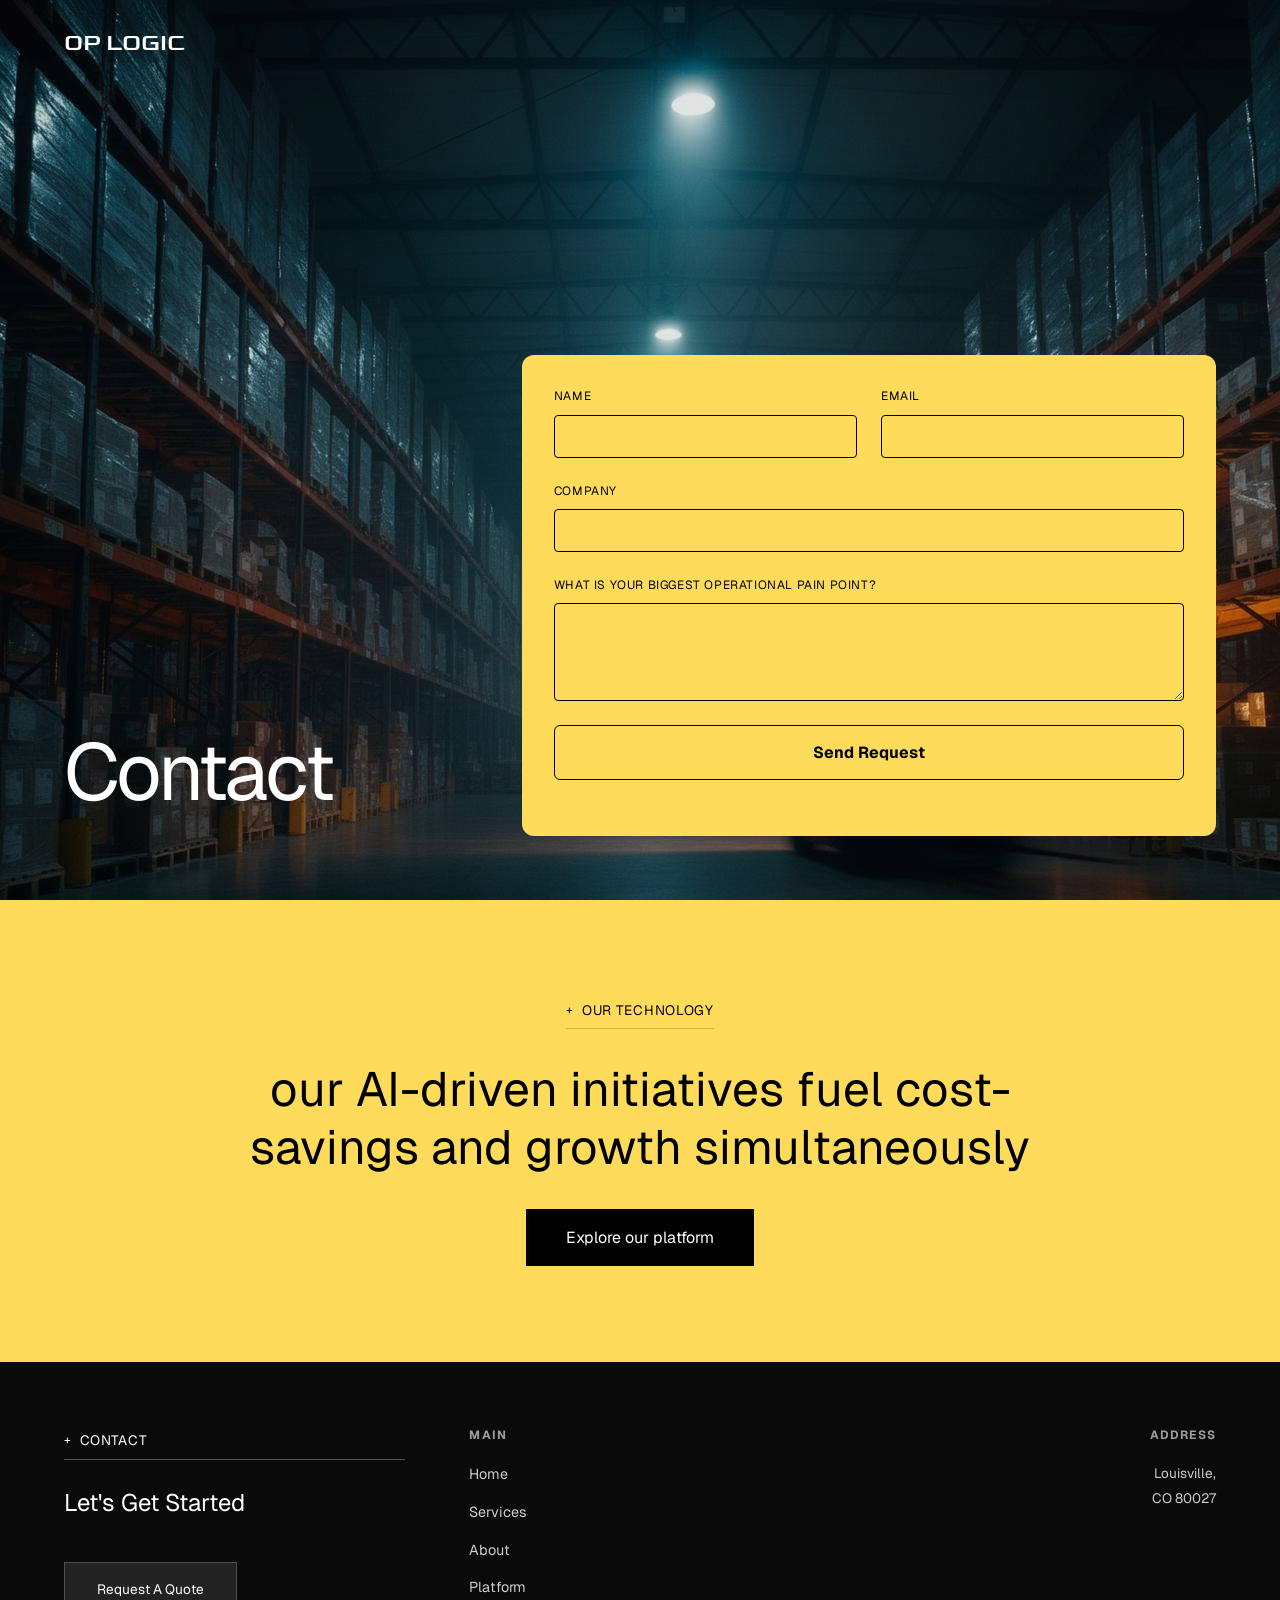
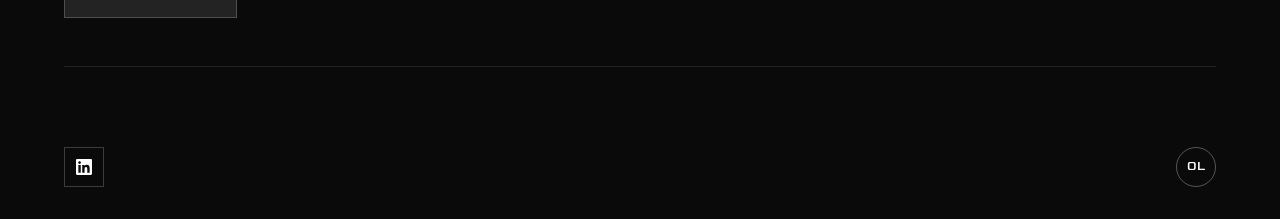
==== contact.html @ 6a171f91 "freight theme" ====
<!DOCTYPE html>
<html lang="en">

<head>
  <meta charset="UTF-8">
  <meta name="viewport" content="width=device-width, initial-scale=1.0">
  <title>Op Logic - Logistics Solutions</title>

  <!-- Google Fonts -->
  <link rel="preconnect" href="https://fonts.googleapis.com">
  <link rel="preconnect" href="https://fonts.gstatic.com" crossorigin>
  <link
    href="https://fonts.googleapis.com/css2?family=Geist:wght@300;400;500;600;700;800;900&family=Fragment+Mono:wght@400;700&family=Goldman:wght@400;700&display=swap"
    rel="stylesheet">
  <link rel="stylesheet" href="assets/style.css">

</head>

<body id="contact">

  <!-- HEADER -->
  <header class="header" id="header">
    <div class="header-inner">
      <a href="index.html" class="header-logo">OP LOGIC</a>

      <p>&nbsp;</p>
    </div>
  </header>

  <!-- HERO SECTION -->
  <section class="hero" id="hero">
    <div class="hero-bg parallax-bg"></div>
    <div class="hero-overlay"></div>
    <div class="hero-content">
      <style>
        .hero-content-all {
          display: flex;
          gap: 2rem;
          position: relative;
          place-items: flex-end;
          margin-top: 4rem;
          flex: auto;
        }
        #contact .hero h1 {
            flex: auto;
        }
        .hero-content-right {
          flex: auto;
        }

        .btn-gtw {
          background-color: var(--color-accent);
          color: var(--color-dark);
          border: 1px solid var(--color-dark);


          border-radius: 6px;
          font-weight: bold;
        }
        .btn-gtw:hover {
          background-color: var(--color-dark);
          color: var(--color-accent);
        }

        @media (max-width: 992px) {
          .hero {
            padding: 4rem 0 2rem;
          }
          .hero-content {
            padding: 0 1rem;
          }
          .hero-content-all {
            flex-direction: column;
            gap: 0;
            place-items: flex-start;
          }

          .hero-content-right {
            padding-left: 0;
          }
        }
      </style>
      <div class="hero-content-all">
        <h1>Contact</h1>
        <div class="hero-content-right">
          <form class="clarity-form" action="https://submit-form.com/fIvCUzr8T" method="POST">
            <div class="form-row">
              <div class="form-group">
                <label for="cf-name">Name</label>
                <input type="text" id="cf-name" name="name" required>
              </div>
              <div class="form-group">
                <label for="cf-email">Email</label>
                <input type="email" id="cf-email" name="email" required>
              </div>
            </div>
            <div class="form-group">
              <label for="cf-company">Company</label>
              <input type="text" id="cf-company" name="company">
            </div>
            <div class="form-group">
              <label for="cf-message">What is your biggest operational pain point?</label>
              <textarea id="cf-message" name="message" rows="4"></textarea>
            </div>
            <div class="form-group">
              <button type="submit" class="btn btn-gtw form-submit">Send Request</button>
            </div>
          </form>
        </div>
      </div>
    </div>
  </section>

  <!-- OUR TECHNOLOGY SECTION -->
  <section class="technology" id="technology">
    <div class="container">
      <span class="breadcrumb breadcrumb-dark">Our Technology</span>
      <h2>our AI-driven initiatives fuel cost-savings and growth simultaneously
      </h2>
      <a href="#" class="btn btn-tech">Explore our platform</a>
    </div>
  </section>

  <!-- FOOTER -->
  <footer class="footer" id="contact">
    <div class="footer-inner">
      <div class="footer-top">
        <div class="footer-section">
          <span class="breadcrumb">Contact</span>
          <h4>Let's Get Started</h4>
          <div class="footer-cta">
            <a href="#quote" class="btn">Request A Quote</a>
          </div>
        </div>

        <div class="footer-section footer-menu">
          <div style="display: flex; gap: 4rem;">
            <div>
              <h5>Main</h5>
              <ul>
                <li><a href="#hero">Home</a></li>
                <li><a href="#what-we-do">Services</a></li>
                <li><a href="#">About</a></li>
                <li><a href="#technology">Platform</a></li>
              </ul>
            </div>
          </div>
        </div>

        <div class="footer-section footer-address">
          <h5>Address</h5>
          <p>
            Louisville,<br>
            CO 80027
          </p>
        </div>
      </div>

      <div class="footer-bottom">
        <div class="footer-social">
          <a href="https://www.linkedin.com/company/oplogic-limited/"
            class="social-link" aria-label="LinkedIn">
            <svg width="16" height="16" viewBox="0 0 24 24" fill="currentColor">
              <path
                d="M20.447 20.452h-3.554v-5.569c0-1.328-.027-3.037-1.852-3.037-1.853 0-2.136 1.445-2.136 2.939v5.667H9.351V9h3.414v1.561h.046c.477-.9 1.637-1.85 3.37-1.85 3.601 0 4.267 2.37 4.267 5.455v6.286zM5.337 7.433c-1.144 0-2.063-.926-2.063-2.065 0-1.138.92-2.063 2.063-2.063 1.14 0 2.064.925 2.064 2.063 0 1.139-.925 2.065-2.064 2.065zm1.782 13.019H3.555V9h3.564v11.452zM22.225 0H1.771C.792 0 0 .774 0 1.729v20.542C0 23.227.792 24 1.771 24h20.451C23.2 24 24 23.227 24 22.271V1.729C24 .774 23.2 0 22.222 0h.003z" />
            </svg>
          </a>
          <!-- <a href="#" class="social-link" aria-label="X (Twitter)">
                        <svg width="16" height="16" viewBox="0 0 24 24" fill="currentColor"><path d="M18.244 2.25h3.308l-7.227 8.26 8.502 11.24H16.17l-5.214-6.817L4.99 21.75H1.68l7.73-8.835L1.254 2.25H8.08l4.713 6.231zm-1.161 17.52h1.833L7.084 4.126H5.117z"/></svg>
                    </a>
                    <a href="#" class="social-link" aria-label="Instagram">
                        <svg width="16" height="16" viewBox="0 0 24 24" fill="currentColor"><path d="M12 2.163c3.204 0 3.584.012 4.85.07 3.252.148 4.771 1.691 4.919 4.919.058 1.265.069 1.645.069 4.849 0 3.205-.012 3.584-.069 4.849-.149 3.225-1.664 4.771-4.919 4.919-1.266.058-1.644.07-4.85.07-3.204 0-3.584-.012-4.849-.07-3.26-.149-4.771-1.699-4.919-4.92-.058-1.265-.07-1.644-.07-4.849 0-3.204.013-3.583.07-4.849.149-3.227 1.664-4.771 4.919-4.919 1.266-.057 1.645-.069 4.849-.069zM12 0C8.741 0 8.333.014 7.053.072 2.695.272.273 2.69.073 7.052.014 8.333 0 8.741 0 12c0 3.259.014 3.668.072 4.948.2 4.358 2.618 6.78 6.98 6.98C8.333 23.986 8.741 24 12 24c3.259 0 3.668-.014 4.948-.072 4.354-.2 6.782-2.618 6.979-6.98.059-1.28.073-1.689.073-4.948 0-3.259-.014-3.667-.072-4.947-.196-4.354-2.617-6.78-6.979-6.98C15.668.014 15.259 0 12 0zm0 5.838a6.162 6.162 0 100 12.324 6.162 6.162 0 000-12.324zM12 16a4 4 0 110-8 4 4 0 010 8zm6.406-11.845a1.44 1.44 0 100 2.881 1.44 1.44 0 000-2.881z"/></svg>
                    </a>
                    <a href="#" class="social-link" aria-label="YouTube">
                        <svg width="16" height="16" viewBox="0 0 24 24" fill="currentColor"><path d="M23.498 6.186a3.016 3.016 0 00-2.122-2.136C19.505 3.545 12 3.545 12 3.545s-7.505 0-9.377.505A3.017 3.017 0 00.502 6.186C0 8.07 0 12 0 12s0 3.93.502 5.814a3.016 3.016 0 002.122 2.136c1.871.505 9.376.505 9.376.505s7.505 0 9.377-.505a3.015 3.015 0 002.122-2.136C24 15.93 24 12 24 12s0-3.93-.502-5.814zM9.545 15.568V8.432L15.818 12l-6.273 3.568z"/></svg>
                    </a> -->
        </div>
        <div class="footer-logo">OL</div>
      </div>
    </div>
  </footer>

  <script>
    // Header scroll effect
    const header = document.getElementById('header');
    const hero = document.getElementById('hero');

    window.addEventListener('scroll', () => {
      const heroBottom = hero.offsetTop + hero.offsetHeight;
      if (window.scrollY > heroBottom - 100) {
        header.classList.add('scrolled');
      } else {
        header.classList.remove('scrolled');
      }
    });



    // Smooth scroll for anchor links
    document.querySelectorAll('a[href^="#"]').forEach(anchor => {
      anchor.addEventListener('click', function (e) {
        e.preventDefault();
        const target = document.querySelector(this.getAttribute('href'));
        if (target) {
          target.scrollIntoView({
            behavior: 'smooth',
            block: 'start'
          });
        }
      });
    });

    // Parallax scroll effect
    const parallaxElements = document.querySelectorAll('.parallax-bg');

    function updateParallax() {
      const scrollY = window.scrollY;
      const windowHeight = window.innerHeight;

      parallaxElements.forEach(el => {
        const section = el.closest('section');
        if (!section) return;

        const rect = section.getBoundingClientRect();
        const sectionTop = rect.top + scrollY;
        const sectionHeight = rect.height;

        // Only calculate if section is in or near viewport
        if (rect.bottom > -windowHeight && rect.top < windowHeight * 2) {
          const relativeScroll = scrollY - sectionTop + windowHeight;
          const parallaxOffset = relativeScroll * 0.15;
          el.style.transform = `translate3d(0, ${parallaxOffset}px, 0)`;
        }
      });

      requestAnimationFrame(updateParallax);
    }

    // Start parallax loop
    requestAnimationFrame(updateParallax);

    // Intersection Observer for fade-in animations
    const observerOptions = {
      threshold: 0.1,
      rootMargin: '0px 0px -50px 0px'
    };

    const observer = new IntersectionObserver((entries) => {
      entries.forEach(entry => {
        if (entry.isIntersecting) {
          entry.target.classList.add('animate-in');
        }
      });
    }, observerOptions);

    document.querySelectorAll('section').forEach(section => {
      observer.observe(section);
    });

    // Intersection Observer for background image reveal effects
    const revealOptions = {
      threshold: 0.15,
      rootMargin: '0px 0px -100px 0px'
    };

    const revealObserver = new IntersectionObserver((entries) => {
      entries.forEach(entry => {
        if (entry.isIntersecting) {
          entry.target.classList.add('revealed');
          // Optionally unobserve after reveal to prevent re-triggering
          // revealObserver.unobserve(entry.target);
        }
      });
    }, revealOptions);

    // Observe sections with background images
    document.querySelectorAll('.hero, .banner, .how-we-work, .get-to-work').forEach(section => {
      revealObserver.observe(section);
    });

    // Subtle parallax on scroll for background images
    let ticking = false;

    function updateParallax() {
      const scrollY = window.scrollY;
      const windowHeight = window.innerHeight;

      document.querySelectorAll('.hero, .banner, .how-we-work, .get-to-work').forEach(section => {
        const rect = section.getBoundingClientRect();
        const sectionTop = rect.top;
        const sectionHeight = rect.height;

        // Only apply parallax when section is in view
        if (sectionTop < windowHeight && sectionTop > -sectionHeight) {
          const progress = (windowHeight - sectionTop) / (windowHeight + sectionHeight);
          const bg = section.querySelector('[class$="-bg"]');

          if (bg && section.classList.contains('revealed')) {
            const parallaxAmount = (progress - 0.5) * 40; // -20px to +20px
            bg.style.transform = `translateY(${parallaxAmount}px) scale(1)`;
          }
        }
      });

      ticking = false;
    }

    window.addEventListener('scroll', () => {
      if (!ticking) {
        requestAnimationFrame(updateParallax);
        ticking = true;
      }
    });
  </script>
</body>

</html>
---- assets/style.css ----
/* ===== CSS RESET & BASE ===== */
        *, *::before, *::after {
            margin: 0;
            padding: 0;
            box-sizing: border-box;
        }

        :root {
            --max-width: 1800px;
            --font-base: 16px;
            --color-dark: #000;
            --color-light: #f3f4f6;
            --color-accent: #fedb5b;
            --color-white: #fff;
        }

        html {
            font-size: var(--font-base);
            scroll-behavior: smooth;
        }

        body {
            font-family: 'Geist', sans-serif;
            font-size: 1rem;
            font-weight: 400;
            line-height: 1.6;
            color: var(--color-dark);
            overflow-x: hidden;
            -webkit-font-smoothing: antialiased;
        }

        /* ===== UTILITY ===== */
        .container {
            width: 100%;
            max-width: var(--max-width);
            margin: 0 auto;
            padding: 0 4rem;
        }

        .breadcrumb {
            font-size: 0.85rem;
            text-transform: uppercase;
            letter-spacing: 0.05em;
            display: inline-flex;
            align-items: center;
            gap: 0.5rem;
            position: relative;
            padding-bottom: 0.5rem;
        }

        .breadcrumb::after {
            content: '';
            position: absolute;
            bottom: 0;
            left: 0;
            width: 100%;
            height: 1px;
            background: rgba(255, 255, 255, 0.3);
        }

        .breadcrumb-dark::after {
            background: rgba(0, 0, 0, 0.2);
        }

        .breadcrumb::before {
            content: '+  ';
            font-size: 0.75rem;
        }

        /* ===== HEADER ===== */
        .header {
            position: fixed;
            top: 0;
            left: 0;
            width: 100%;
            z-index: 1000;
            transition: all 0.4s ease;
            padding: 1.5rem 0;
        }

        .header-inner {
            display: flex;
            justify-content: space-between;
            align-items: center;
            max-width: var(--max-width);
            margin: 0 auto;
            padding: 0 4rem;
        }
        @media (max-width: 992px) {
            .header-inner {
                padding: 0 1rem;
            }
        }

        .header-logo {
            font-family: 'Goldman', cursive;
            font-size: 1.5rem;
            font-weight: 400;
            color: var(--color-white);
            text-decoration: none;
            transition: color 0.4s ease;
        }

        .header-nav {
            display: flex;
            align-items: center;
            gap: 2rem;
        }

        /* Left-to-right hover animation for Request a Quote */
        .nav-link {
            font-family: 'Fragment Mono', monospace;
            font-size: 0.85rem;
            font-weight: 400;
            text-transform: uppercase;
            letter-spacing: 0.05em;
            color: var(--color-white);
            text-decoration: none;
            position: relative;
            padding-bottom: 4px;
            transition: color 0.4s ease;
        }

        .nav-link::after {
            content: '';
            position: absolute;
            bottom: 0;
            left: 0;
            width: 0;
            height: 1px;
            background: currentColor;
            transition: width 0.3s ease;
        }

        .nav-link:hover::after {
            width: 100%;
        }

        /* Hamburger menu */


        /* Scrolled state */
        .header.scrolled {
            background: rgb(243, 244, 246);
            box-shadow: 0 2px 20px rgba(0,0,0,0.05);
        }

        .header.scrolled .header-logo,
        .header.scrolled .nav-link {
            color: var(--color-dark);
        }

        .header.scrolled .hamburger span {
            background: var(--color-dark);
        }

        /* ===== HERO SECTION ===== */
        .hero {
            position: relative;
            width: 100%;
            min-height: 100vh;
            display: flex;
            align-items: flex-end;
            padding-bottom: 4rem;
            overflow: hidden;
        }

        .hero-bg {
            position: absolute;
            top: -10%;
            left: 0;
            width: 100%;
            height: 120%;
            background: url('hero-warehouse-DDwQNElX.jpg') center/cover no-repeat;
            z-index: -2;
        }

        .hero-overlay {
            position: absolute;
            top: 0;
            left: 0;
            width: 100%;
            height: 100%;
            background: rgba(0, 0, 0, 0.1);
            z-index: -1;
        }

        .hero-content {
            position: relative;
            z-index: 1;
            max-width: var(--max-width);
            margin: 0 auto;
            padding: 0 4rem;
            width: 100%;
        }

        .hero-breadcrumb {
            color: var(--color-white);
            margin-bottom: 2rem;
            display: inline-block;
            width: 100%;
        }

        .hero-breadcrumb::after {
            background: rgba(255, 255, 255, 0.3);
        }

        .hero h1 {
            font-family: 'Geist', sans-serif;
            font-size: 5rem;
            font-weight: 400;
            color: var(--color-white);
            line-height: 1;
            margin-bottom: 1.5rem;
            max-width: 900px;
            letter-spacing: -0.04em;
        }

        .hero-subtitle {
            font-family: 'Geist', sans-serif;
            font-size: 1.4rem;
            font-weight: 400;
            color: var(--color-white);
            margin-bottom: 2rem;
            max-width: 600px;
            line-height: 1.5;
        }

        .btn {
            display: inline-flex;
            align-items: center;
            justify-content: center;
            padding: 1rem 2rem;
            font-family: 'Geist', sans-serif;
            font-weight: 400;
            font-size: 0.85rem;
            text-decoration: none;
            border: none;
            cursor: pointer;
            transition: all 0.3s ease;
        }

        .btn-hero {
            background: rgba(158, 158, 158, 0.4);
            color: var(--color-white);
            backdrop-filter: blur(5px);
            border-radius: 3px;
        }

        .btn-hero:hover {
            background: rgba(158, 158, 158, 0.6);
            transform: translateY(-2px);
        }

        /* ===== WHAT WE DO SECTION ===== */
        .what-we-do {
            background: var(--color-light);
            color: var(--color-dark);
            padding: 6rem 0;
        }

        .what-we-do .breadcrumb {
            color: var(--color-dark);
            margin-bottom: 3rem;
            width: 100%;
        }

        .what-we-do .breadcrumb::after {
            background: rgba(0, 0, 0, 0.2);
        }

        .what-we-do h3 {
            font-family: 'Geist', sans-serif;
            font-size: 2.4rem;
            font-weight: 400;
            line-height: 1.3;
            max-width: 900px;
            margin-bottom: 4rem;
            margin-left: auto;
            margin-right: auto;
            letter-spacing: -0.04em;
            text-align: center;
        }

        .services-grid {
            display: grid;
            grid-template-columns: repeat(3, 1fr);
            gap: 2rem;
            margin-bottom: 3rem;
        }

        .service-card {
            background: var(--color-white);
            padding: 2.5rem;
            border-radius: 4px;
            transition: transform 0.3s ease, box-shadow 0.3s ease;
        }

        .service-card:hover {
            transform: translateY(-5px);
            box-shadow: 0 20px 40px rgba(0,0,0,0.08);
        }

        .service-icon {
            width: 48px;
            height: 48px;
            background: var(--color-light);
            border-radius: 8px;
            display: flex;
            align-items: center;
            justify-content: center;
            margin-bottom: 1.5rem;
            font-size: 1.25rem;
        }

        .service-card h4 {
            font-family: 'Geist', sans-serif;
            font-size: 1.25rem;
            font-weight: 400;
            margin-bottom: 1rem;
        }

        .service-card p {
            font-size: 0.95rem;
            line-height: 1.6;
            color: #555;
        }

        .btn-dark {
            background: var(--color-dark);
            color: var(--color-white);
            font-size: 0.85rem;
        }

        .btn-dark:hover {
            background: #333;
            transform: translateY(-2px);
        }

        /* ===== BANNER SECTION ===== */
        .banner {
            position: relative;
            width: 100%;
            padding: 6rem 0;
            color: var(--color-white);
            overflow: hidden;
        }

        .banner-bg {
            position: absolute;
            top: -10%;
            left: 0;
            width: 100%;
            height: 120%;
            background: url('https://images.unsplash.com/photo-1480714378408-67cf0d13bc1b?q=80&w=2070&auto=format&fit=crop') center/cover no-repeat;
            z-index: -2;
        }

        .banner-overlay {
            position: absolute;
            top: 0;
            left: 0;
            width: 100%;
            height: 100%;
            background: rgba(0, 0, 0, 0.65);
            z-index: -1;
        }

        .banner .container {
            padding: 0 10%;
        }

        .banner h3 {
            font-family: 'Geist', sans-serif;
            font-size: 1rem;
            font-weight: 400;
            max-width: 500px;

        }

        .banner p {
            font-size: 1.6rem;
            line-height: 1.2;
            max-width: 700px;
            opacity: 0.9;
            letter-spacing: -0.04em;
        }

        /* ===== OUR TECHNOLOGY SECTION ===== */
        .technology {
            background: var(--color-accent);
            color: var(--color-dark);
            padding: 6rem 0;
            text-align: center;
        }

        .technology .breadcrumb {
            color: var(--color-dark);
            margin-bottom: 2rem;
            display: inline-flex;
        }

        .technology .breadcrumb::after {
            background: rgba(0, 0, 0, 0.2);
        }

        .technology h2 {
            font-family: 'Geist', sans-serif;
            font-size: 3rem;
            font-weight: 400;
            line-height: 1.2;
            max-width: 900px;
            margin: 0 auto 2rem;
        }

        .btn-tech {
            background: var(--color-dark);
            color: var(--color-white);
            font-size: 1rem;
            padding: 1rem 2.5rem;
        }

        .btn-tech:hover {
            background: #222;
            transform: translateY(-2px);
        }

        /* ===== HOW WE WORK SECTION ===== */
        .how-we-work {
            position: relative;
            width: 100%;
            padding: 6rem 0;
            color: var(--color-white);
            overflow: hidden;
        }

        .hww-bg {
            position: absolute;
            top: -10%;
            left: 0;
            width: 100%;
            height: 120%;
            background: url('https://images.unsplash.com/photo-1601584115197-04ecc0da31d7?q=80&w=2070&auto=format&fit=crop') center/cover no-repeat;
            z-index: -2;
        }

        .hww-overlay {
            position: absolute;
            top: 0;
            left: 0;
            width: 100%;
            height: 100%;
            background: rgba(0, 0, 0, 0.6);
            z-index: -1;
        }

        .how-we-work .breadcrumb {
            margin-bottom: 2rem;
            width: 100%;
        }

        .how-we-work h2 {
            font-family: 'Geist', sans-serif;
            font-size: 2rem;
            font-weight: 400;
            line-height: 1.4;
            max-width: 800px;
            margin-bottom: 4rem;
            letter-spacing: -0.04em;
        }

        .steps-grid {
            display: grid;
            grid-template-columns: repeat(3, 1fr);
            gap: 3rem;
            position: relative;
        }

        .steps-grid::before {
            content: '';
            position: absolute;
            top: 1.5rem;
            left: 0;
            right: 0;
            height: 1px;
            background: rgba(255, 255, 255, 0.3);
        }

        .step {
            position: relative;
        }

        .step-number {
            font-family: 'Fragment Mono', monospace;
            font-size: 0.75rem;
            font-weight: 400;
            opacity: 0.7;
            margin-bottom: 1rem;
            display: block;
        }

        .step h4 {
            font-family: 'Geist', sans-serif;
            font-size: 1.4rem;
            font-weight: 400;
            margin-bottom: 0.75rem;
        }

        .step p {
            font-size: 0.95rem;
            line-height: 1.6;
            opacity: 0.85;
        }

        .step-arrow {
            display: none;

            position: absolute;
            top: 1.25rem;
            right: -1.5rem;
            font-size: 1.25rem;
            opacity: 0.5;
        }

        .step:last-child .step-arrow {
            display: none;
        }

        /* ===== LET'S GET TO WORK SECTION ===== */
        .get-to-work {
            position: relative;
            width: 100%;
            padding: 8rem 0;
            color: var(--color-white);
            text-align: center;
            overflow: hidden;
        }

        .gtw-bg {
            position: absolute;
            top: -10%;
            left: 0;
            width: 100%;
            height: 120%;
            background: url('https://images.unsplash.com/photo-1494412574643-ff11b0a5c1c3?q=80&w=2070&auto=format&fit=crop') center/cover no-repeat;
            z-index: -2;
        }

        .gtw-overlay {
            position: absolute;
            top: 0;
            left: 0;
            width: 100%;
            height: 100%;
            background: rgba(0, 0, 0, 0.5);
            z-index: -1;
        }

        .get-to-work .breadcrumb {
            margin-bottom: 2rem;
            justify-content: center;
        }

        .get-to-work h3 {
            font-family: 'Geist', sans-serif;
            font-size: 3.5rem;
            font-weight: 400;
            line-height: 1.1;
            margin-bottom: 2rem;
            letter-spacing: -0.04em;
        }

        .btn-gtw {
            background: rgba(158, 158, 158, 0.4);
            color: var(--color-white);
            backdrop-filter: blur(5px);
            font-size: 1rem;
            padding: 1rem 2.5rem;
            border-radius: 3px;
        }

        .btn-gtw:hover {
            background: rgba(158, 158, 158, 0.6);
        }

        /* ===== FOOTER ===== */
        .footer {
            background: #0a0a0a;
            color: var(--color-white);
            padding: 4rem 0 2rem;
        }

        .footer-inner {
            max-width: var(--max-width);
            margin: 0 auto;
            padding: 0 4rem;
        }

        .footer-top {
            display: grid;
            grid-template-columns: 1fr 1fr 1fr;
            gap: 4rem;
            padding-bottom: 3rem;
            border-bottom: 1px solid rgba(255, 255, 255, 0.1);
            margin-bottom: 3rem;
        }

        .footer-section h4 {
            font-family: 'Geist', sans-serif;
            font-size: 1.5rem;
            font-weight: 400;
            margin-bottom: 1.5rem;
        }

        .footer-section .breadcrumb {
            margin-bottom: 1.5rem;
            width: 100%;
        }

        .footer-cta {
            display: inline-flex;
            align-items: center;
            gap: 1rem;
            margin-top: 1rem;
        }

        .footer-cta .btn {
            background: rgba(255, 255, 255, 0.1);
            color: var(--color-white);
            border: 1px solid rgba(255, 255, 255, 0.2);
        }

        .footer-cta .btn:hover {
            background: rgba(255, 255, 255, 0.2);
        }

        .footer-divider {
            width: 1px;
            height: 2rem;
            background: rgba(255, 255, 255, 0.3);
        }

        .footer-menu h5 {
            font-size: 0.75rem;
            text-transform: uppercase;
            letter-spacing: 0.1em;
            opacity: 0.6;
            margin-bottom: 1rem;
        }

        .footer-menu ul {
            list-style: none;
        }

        .footer-menu li {
            margin-bottom: 0.75rem;
        }

        .footer-menu a {
            color: var(--color-white);
            text-decoration: none;
            font-size: 0.9rem;
            opacity: 0.8;
            transition: opacity 0.3s ease;
        }

        .footer-menu a:hover {
            opacity: 1;
        }

        .footer-address {
            text-align: right;
        }

        .footer-address h5 {
            font-size: 0.75rem;
            text-transform: uppercase;
            letter-spacing: 0.1em;
            opacity: 0.6;
            margin-bottom: 1rem;
        }

        .footer-address p {
            font-size: 0.85rem;
            line-height: 1.8;
            opacity: 0.8;
        }

        .footer-bottom {
            display: flex;
            justify-content: space-between;
            align-items: center;
            padding-top: 2rem;
        }

        .footer-social {
            display: flex;
            gap: 1rem;
        }

        .social-link {
            width: 40px;
            height: 40px;
            border: 1px solid rgba(255, 255, 255, 0.2);
            display: flex;
            align-items: center;
            justify-content: center;
            color: var(--color-white);
            text-decoration: none;
            transition: all 0.3s ease;
        }

        .social-link:hover {
            background: rgba(255, 255, 255, 0.1);
            border-color: rgba(255, 255, 255, 0.4);
        }

        .footer-logo {
            width: 40px;
            height: 40px;
            border: 1px solid rgba(255, 255, 255, 0.3);
            border-radius: 50%;
            display: flex;
            align-items: center;
            justify-content: center;
            font-family: 'Goldman', cursive;
            font-size: 0.75rem;
            font-weight: 400;
        }


        /* ===== PARALLAX BACKGROUNDS ===== */
        .parallax-bg {
            position: absolute;
            top: 0;
            left: 0;
            width: 100%;
            height: 120%;
            will-change: transform;
            z-index: -2;
        }

        .parallax-bg img,
        .parallax-bg {
            background-attachment: fixed;
            background-position: center;
            background-repeat: no-repeat;
            background-size: cover;
        }

        /* ===== RESPONSIVE ===== */
        @media (max-width: 1200px) {
            .hero h1 {
                font-size: 4rem;
            }

            .technology h2,
            .get-to-work h3 {
                font-size: 2.5rem;
            }
        }

        @media (max-width: 992px) {
            .services-grid {
                grid-template-columns: repeat(2, 1fr);
            }

            .steps-grid {
                grid-template-columns: 1fr;
                gap: 2rem;
            }

            .steps-grid::before {
                display: none;
            }

            .step-arrow {
                display: none;
            }

            .footer-top {
                grid-template-columns: 1fr 1fr;
            }

            .footer-address {
                text-align: left;
                grid-column: 1 / -1;
                margin-top: 2rem;
            }
        }

        @media (max-width: 768px) {
            .hamburger {
                display: flex;
            }



            .hero {
                min-height: 80vh;
                padding-bottom: 4rem;
            }

            .hero h1 {
                font-size: 2.5rem;
            }

            .hero-subtitle {
                margin-left: 1rem;
                font-size: 0.9rem;
            }

            .what-we-do h3 {
                font-size: 1.5rem;
            }

            .services-grid {
                grid-template-columns: 1fr;
            }

            .technology h2 {
                font-size: 2rem;
            }

            .how-we-work h2 {
                font-size: 1.5rem;
            }

            .get-to-work h3 {
                font-size: 2rem;
            }

            .footer-top {
                grid-template-columns: 1fr;
                gap: 2rem;
            }

            .footer-address {
                grid-column: auto;
                margin-top: 0;
            }

            .footer-bottom {
                flex-direction: column;
                gap: 1.5rem;
                text-align: center;
            }
        }

        @media (max-width: 480px) {
            .container,
            .header-inner,
            .hero-content,
            .footer-inner {
                padding: 0 1rem;
            }

            .hero h1 {
                font-size: 2rem;
            }

            .what-we-do h3,
            .banner h3,
            .technology h2,
            .how-we-work h2,
            .get-to-work h3 {
                font-size: 1.5rem;
            }

            .service-card {
                padding: 1.5rem;
            }
        }

        /* Animation utilities */
        @keyframes fadeInUp {
            from {
                opacity: 0;
                transform: translateY(30px);
            }
            to {
                opacity: 1;
                transform: translateY(0);
            }
        }

        .animate-in {
            animation: fadeInUp 0.8s ease forwards;
        }

        /* ===== BACKGROUND IMAGE REVEAL EFFECTS ===== */

        /* Hero - subtle zoom out reveal */
        .hero-bg {
            transform: scale(1.15);
            transition: transform 1.8s cubic-bezier(0.22, 1, 0.36, 1);
        }

        .hero.revealed .hero-bg {
            transform: scale(1);
        }

        /* Banner - slide up reveal with parallax */
        .banner-bg {
            transform: translateY(60px) scale(1.1);
            opacity: 0.6;
            transition: transform 1.6s cubic-bezier(0.22, 1, 0.36, 1), opacity 1.6s ease;
        }

        .banner.revealed .banner-bg {
            transform: translateY(0) scale(1);
            opacity: 1;
        }

        /* How We Work - Ken Burns slow pan */
        .hww-bg {
            transform: scale(1.2) translateX(-30px);
            transition: transform 2.2s cubic-bezier(0.22, 1, 0.36, 1);
        }

        .how-we-work.revealed .hww-bg {
            transform: scale(1) translateX(0);
        }

        /* Let's Get To Work - fade in with slight zoom */
        .gtw-bg {
            transform: scale(1.1);
            opacity: 0;
            transition: transform 2s cubic-bezier(0.22, 1, 0.36, 1), opacity 1.8s ease;
        }

        .get-to-work.revealed .gtw-bg {
            transform: scale(1);
            opacity: 1;
        }

        /* Content stagger reveal for sections with images */
        .hero-content,
        .banner .container,
        .how-we-work .container,
        .get-to-work .container {
            opacity: 0;
            transform: translateY(40px);
            transition: opacity 1s ease 0.3s, transform 1s cubic-bezier(0.22, 1, 0.36, 1) 0.3s;
        }

        .hero.revealed .hero-content,
        .banner.revealed .container,
        .how-we-work.revealed .container,
        .get-to-work.revealed .container {
            opacity: 1;
            transform: translateY(0);
        }

        /* Parallax on scroll for background images */
        .hero-bg,
        .banner-bg,
        .hww-bg,
        .gtw-bg {
            will-change: transform;
        }

        /* Reduced motion preference */
        @media (prefers-reduced-motion: reduce) {
            .hero-bg,
            .banner-bg,
            .hww-bg,
            .gtw-bg {
                transform: none !important;
                opacity: 1 !important;
                transition: none !important;
            }

            .hero-content,
            .banner .container,
            .how-we-work .container,
            .get-to-work .container {
                opacity: 1 !important;
                transform: none !important;
                transition: none !important;
            }
        }


        form.clarity-form {
            display: block;
            width: 500px;
            width: 100%;
            margin-top: 2rem;
            padding: 2rem;
            background-color: var(--color-accent);
            border-radius: 12px;

        }

        form.clarity-form .form-row {
            display: flex;
            gap: 1.5rem;
        }

        form.clarity-form .form-group {
            display: flex;
            flex-direction: column;
            gap: 0.5rem;
            flex: 1;
            margin-bottom: 1.5rem;
        }

        form.clarity-form label {
            font-size: 0.75rem;
            text-transform: uppercase;
            letter-spacing: 0.05em;
            color: var(--color-dark);
        }

        form.clarity-form input, form.clarity-form textarea {
            padding: 0.75rem 1rem;
            border: 1px solid var(--color-dark);
            background: transparent;
            color: var(--color-white);
            border-radius: 4px;
            font-size: 0.95rem;
            transition: all 0.3s ease;
        }
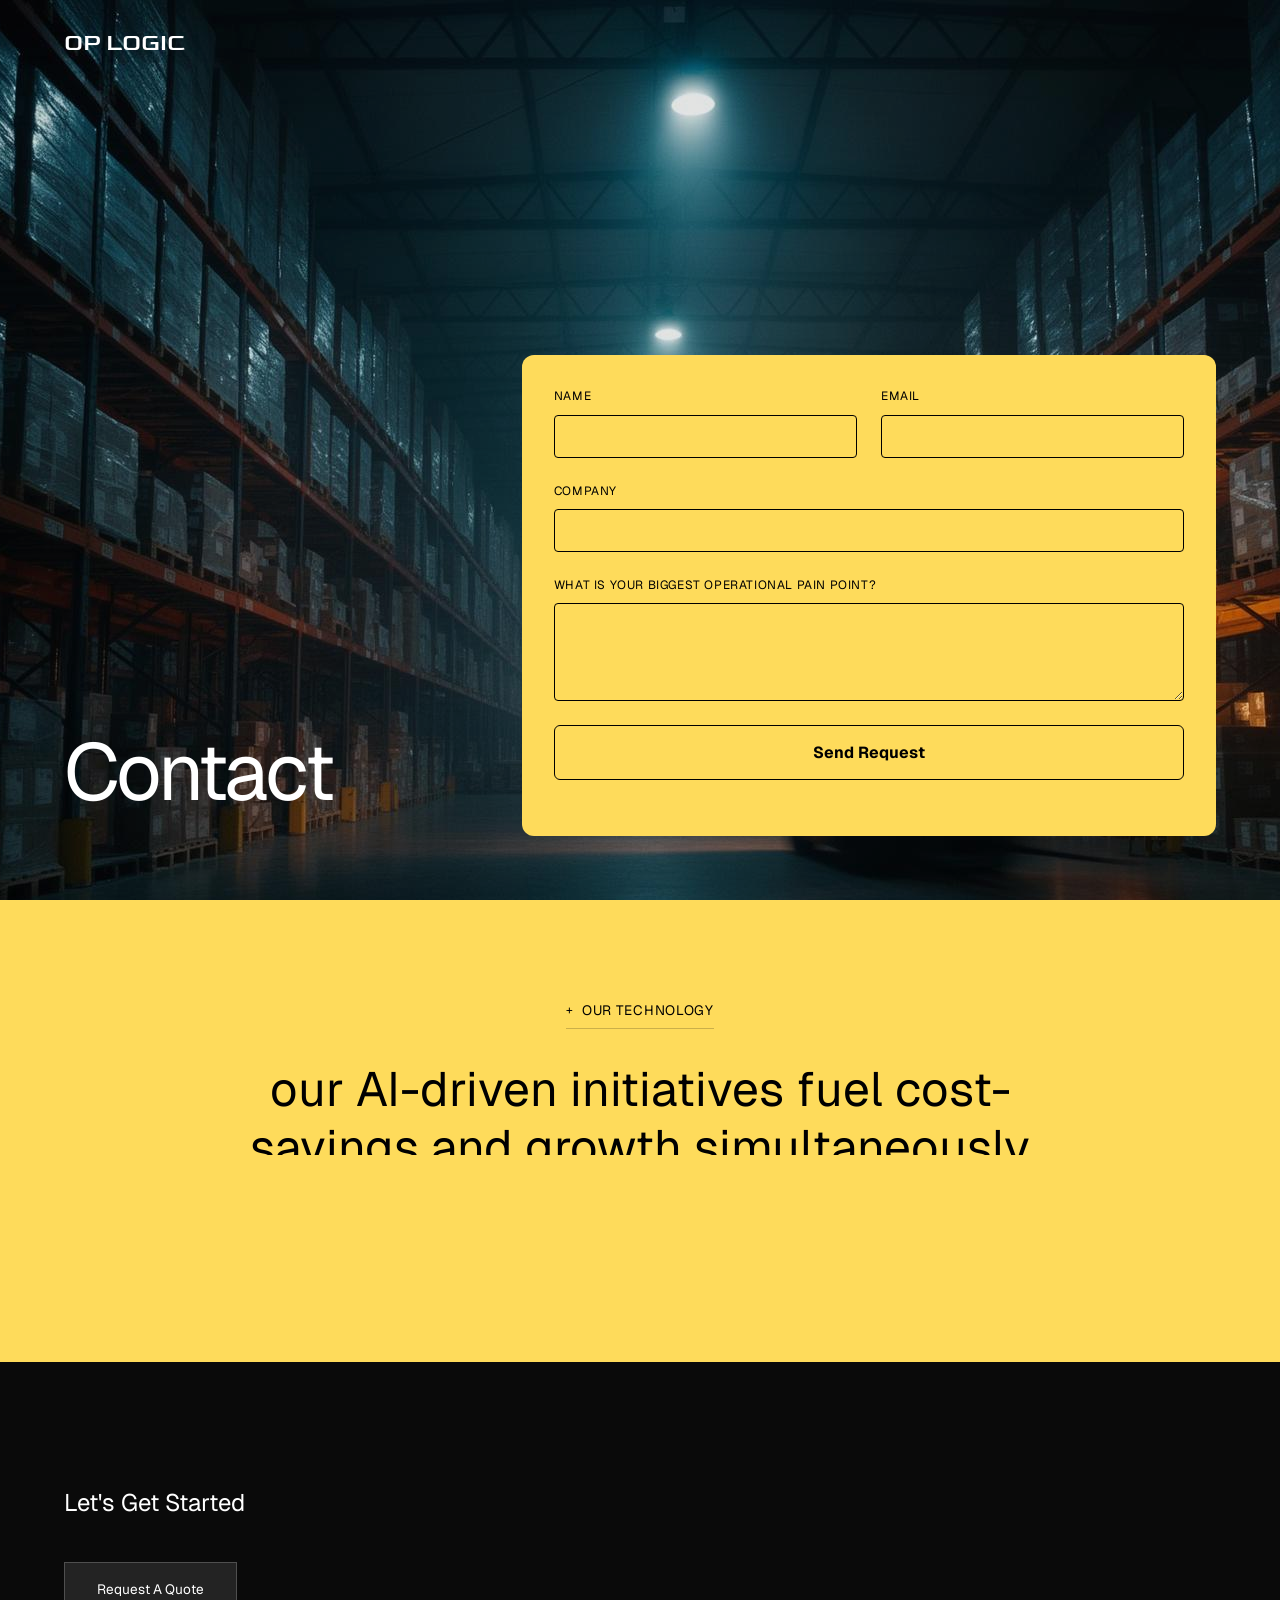
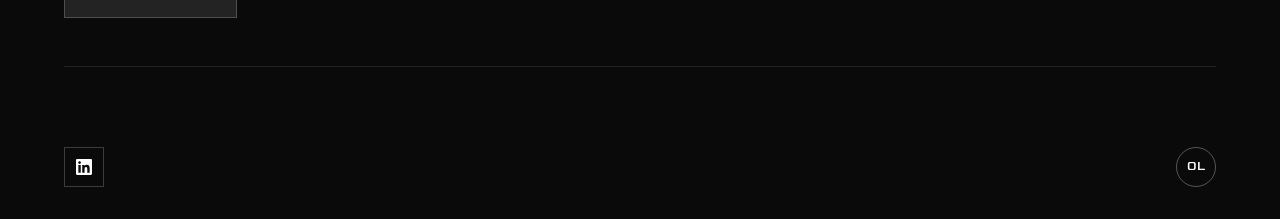
==== commit 5673ced6: "Add gtags" ====
--- a/contact.html
+++ b/contact.html
@@ -313,5 +313,14 @@
     });
   </script>
 </body>
-
+<!-- Google tag (gtag.js) -->
+<script async
+  src="https://www.googletagmanager.com/gtag/js?id=G-ZCMZN5CDNJ"></script>
+<script>
+  window.dataLayer = window.dataLayer || [];
+  function gtag() { dataLayer.push(arguments); }
+  gtag('js', new Date());
+
+  gtag('config', 'G-ZCMZN5CDNJ');
+</script>
 </html>
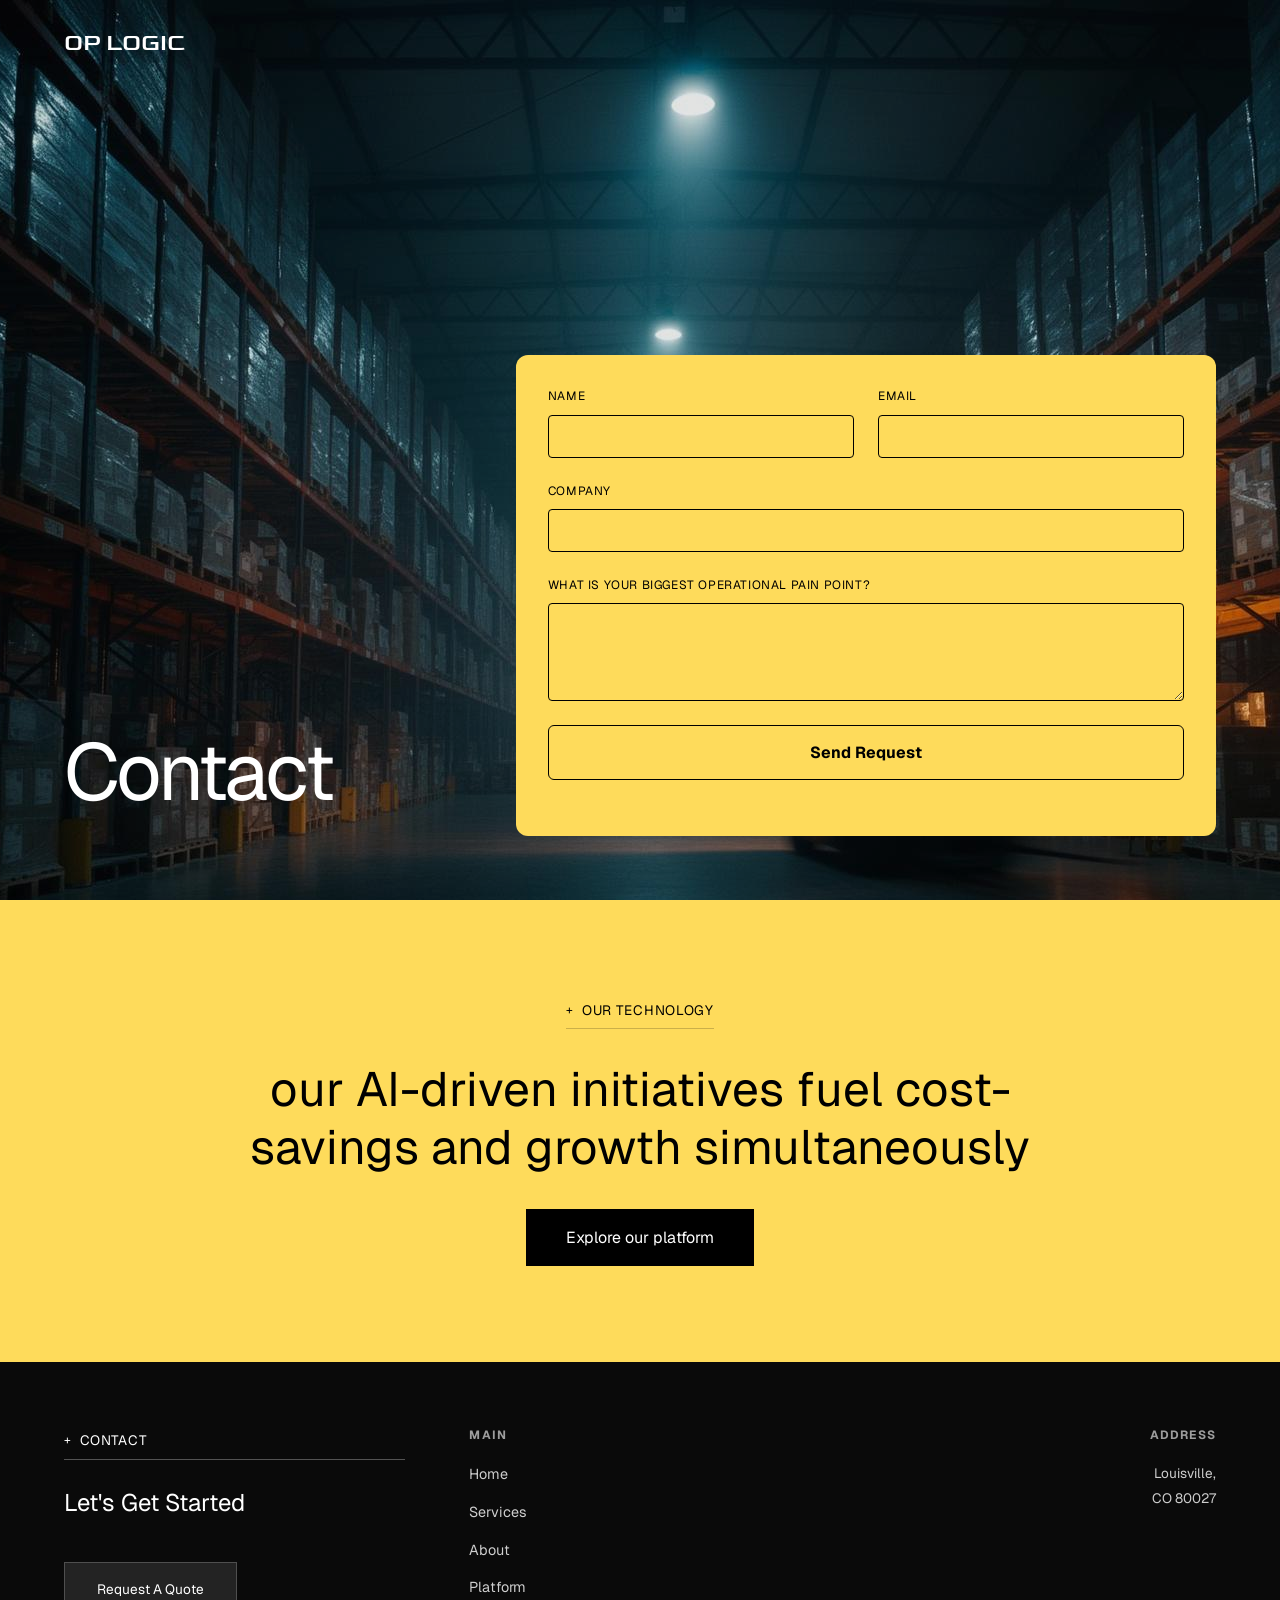
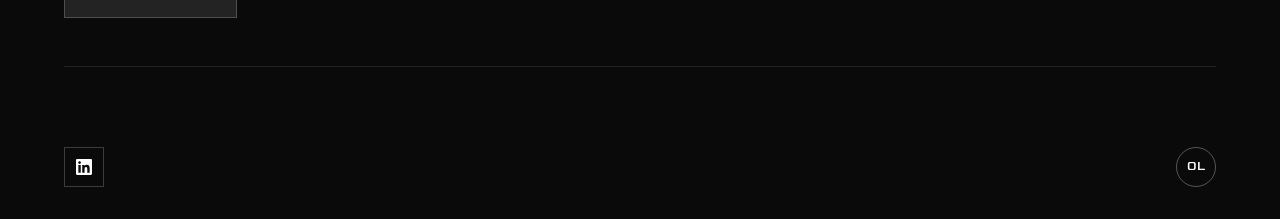
==== commit 94790c10: "Platform page" ====
--- a/contact.html
+++ b/contact.html
@@ -105,6 +105,8 @@
             <div class="form-group">
               <button type="submit" class="btn btn-gtw form-submit">Send Request</button>
             </div>
+            <input type="hidden" name="_redirect"
+              value="https://www.operationallogic.com/thank-you.html" />
           </form>
         </div>
       </div>
@@ -117,7 +119,7 @@
       <span class="breadcrumb breadcrumb-dark">Our Technology</span>
       <h2>our AI-driven initiatives fuel cost-savings and growth simultaneously
       </h2>
-      <a href="#" class="btn btn-tech">Explore our platform</a>
+      <a href="platform.html" class="btn btn-tech">Explore our platform</a>
     </div>
   </section>
 
@@ -304,13 +306,14 @@
 
       ticking = false;
     }
-
+    /*
     window.addEventListener('scroll', () => {
       if (!ticking) {
         requestAnimationFrame(updateParallax);
         ticking = true;
       }
     });
+    */
   </script>
 </body>
 <!-- Google tag (gtag.js) -->
--- a/assets/style.css
+++ b/assets/style.css
@@ -983,7 +983,7 @@
         }
 
 
-        form.clarity-form {
+        form.clarity-form, .thank-you-note {
             display: block;
             width: 500px;
             width: 100%;
@@ -1018,8 +1018,13 @@
             padding: 0.75rem 1rem;
             border: 1px solid var(--color-dark);
             background: transparent;
-            color: var(--color-white);
+            color: var(--color-dark);
             border-radius: 4px;
             font-size: 0.95rem;
+            font-weight: bold;
             transition: all 0.3s ease;
         }
+
+        .thank-you-note {
+            font-weight: bold;
+        }
